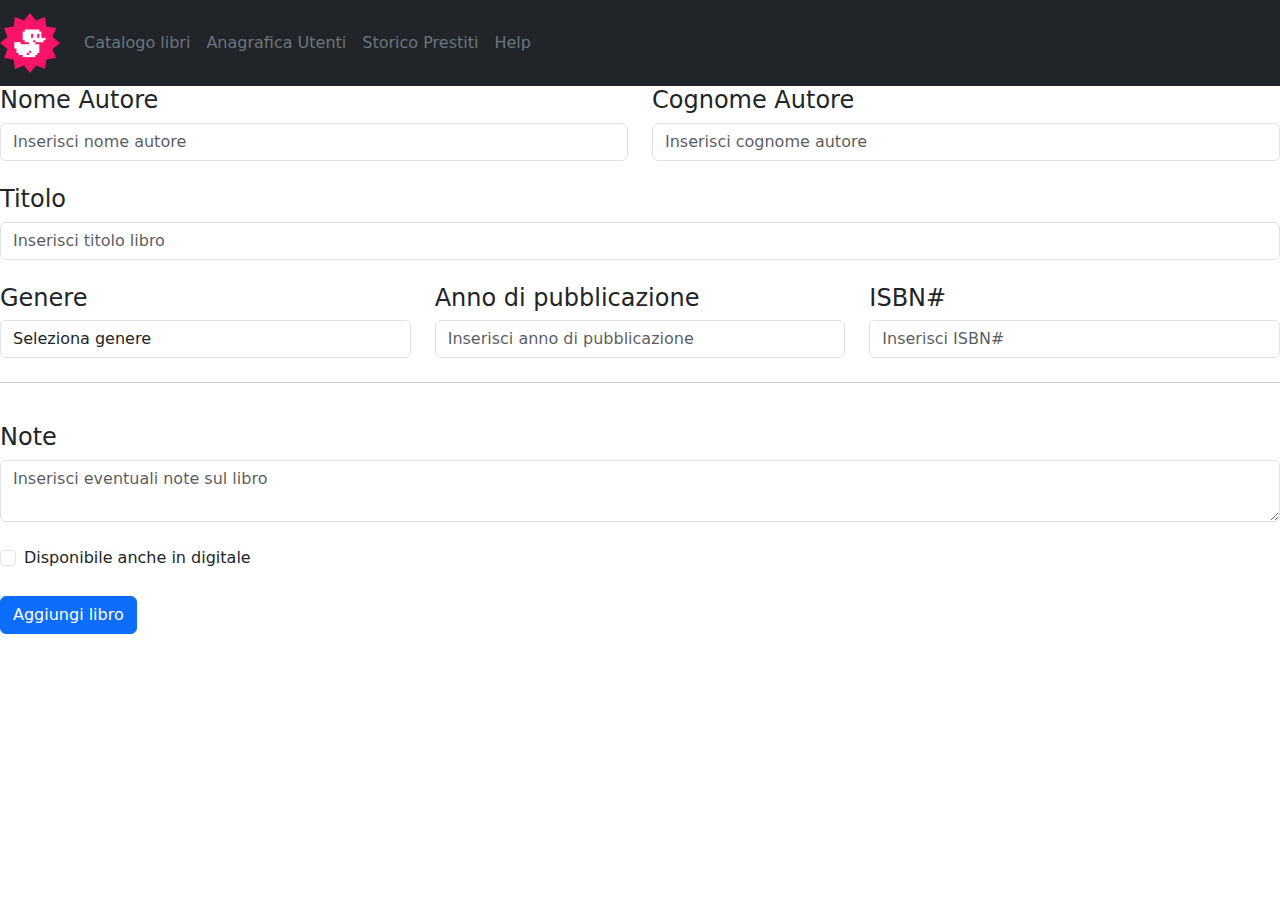
==== form.html @ 8a657bec "build: form" ====
<!DOCTYPE html>
<html lang="en">
<head>
    <meta charset="UTF-8">
    <meta name="viewport" content="width=device-width, initial-scale=1.0">

    <link rel="stylesheet" href="style.css">

    <link href="https://cdn.jsdelivr.net/npm/bootstrap@5.3.3/dist/css/bootstrap.min.css" rel="stylesheet" integrity="sha384-QWTKZyjpPEjISv5WaRU9OFeRpok6YctnYmDr5pNlyT2bRjXh0JMhjY6hW+ALEwIH" crossorigin="anonymous">

    <script src="https://cdn.jsdelivr.net/npm/bootstrap@5.3.3/dist/js/bootstrap.bundle.min.js" integrity="sha384-YvpcrYf0tY3lHB60NNkmXc5s9fDVZLESaAA55NDzOxhy9GkcIdslK1eN7N6jIeHz" crossorigin="anonymous"></script>

    <title>Form</title>
</head>

<body>

    <header>

        <nav class="navbar navbar-expand-lg navbar-light bg-dark">

            <a class="navbar-brand" href="#">

            <img src="../assets/img/duck.png" alt="Logo" width="100" height="100">

            </a>

            <button class="navbar-toggler bg-dark border border-secondary-subtle" type="button" data-toggle="collapse" data-target="#navbarSupportedContent" aria-controls="navbarSupportedContent" aria-expanded="false" aria-label="Toggle navigation">

            <span class="navbar-toggler-icon bg-white"></span>

            </button>

            <div class="collapse navbar-collapse" id="navbarSupportedContent">

            <ul class="navbar-nav ml-auto">

                <li class="nav-item active">

                <a class="nav-link fw-light text-secondary" href="#">Catalogo libri <span class="sr-only"></span></a>

                </li>

                <li class="nav-item">
                <a class="nav-link fw-light text-secondary" href="#">Anagrafica Utenti</a>

                </li>

                <li class="nav-item">

                <a class="nav-link fw-light text-secondary" href="#">Storico Prestiti</a>

                </li>

                <li class="nav-item">

                    <a class="nav-link fw-light text-secondary" href="#">Help</a>

                </li>

            </ul>

            </div>

        </nav>

    </header>


    <main>

        <form class="row g-4">
            <div class="col-md-6">
              <h4>Nome Autore</h4>
              <input type="text" class="form-control" id="nomeAutore" placeholder="Inserisci nome autore">
            </div>
            <div class="col-md-6">
              <h4>Cognome Autore</h4>
              <input type="text" class="form-control" id="cognomeAutore" placeholder="Inserisci cognome autore">
            </div>
            <div class="col-12">
              <h4>Titolo</h4>
              <input type="text" class="form-control" id="titolo" placeholder="Inserisci titolo libro">
            </div>
            <div class="col-md-4">
              <h4>Genere</h4>
              <select class="form-control" id="genere">
                <option selected>Seleziona genere</option>
                <option>Romanzo</option>
                <option>Saggio</option>
                <option>Poesia</option>
                <!-- aggiungi altre opzioni -->
              </select>
            </div>
            <div class="col-md-4">
              <h4>Anno di pubblicazione</h4>
              <input type="number" class="form-control" id="annoPubblicazione" placeholder="Inserisci anno di pubblicazione">
            </div>
            <div class="col-md-4">
              <h4>ISBN#</h4>
              <input type="text" class="form-control" id="isbn" placeholder="Inserisci ISBN#">
            </div>
            <hr>
            <div class="col-12">
              <h4>Note</h4>
              <textarea class="form-control" id="note" placeholder="Inserisci eventuali note sul libro"></textarea>
            </div>
            <div class="col-12">
              <div class="form-check">
                <input class="form-check-input" type="checkbox" id="disponibileDigitale">
                <label class="form-check-label" for="disponibileDigitale">Disponibile anche in digitale</label>
              </div>
            </div>
            <div class="col-12">
              <button type="submit" class="btn btn-primary">Aggiungi libro</button>
            </div>
          </form>

    </main>
    
</body>
</html>
---- style.css ----
img {

    width: 60px;

    height: 60px;

}

.nav-link:hover {
    color: white !important;
}
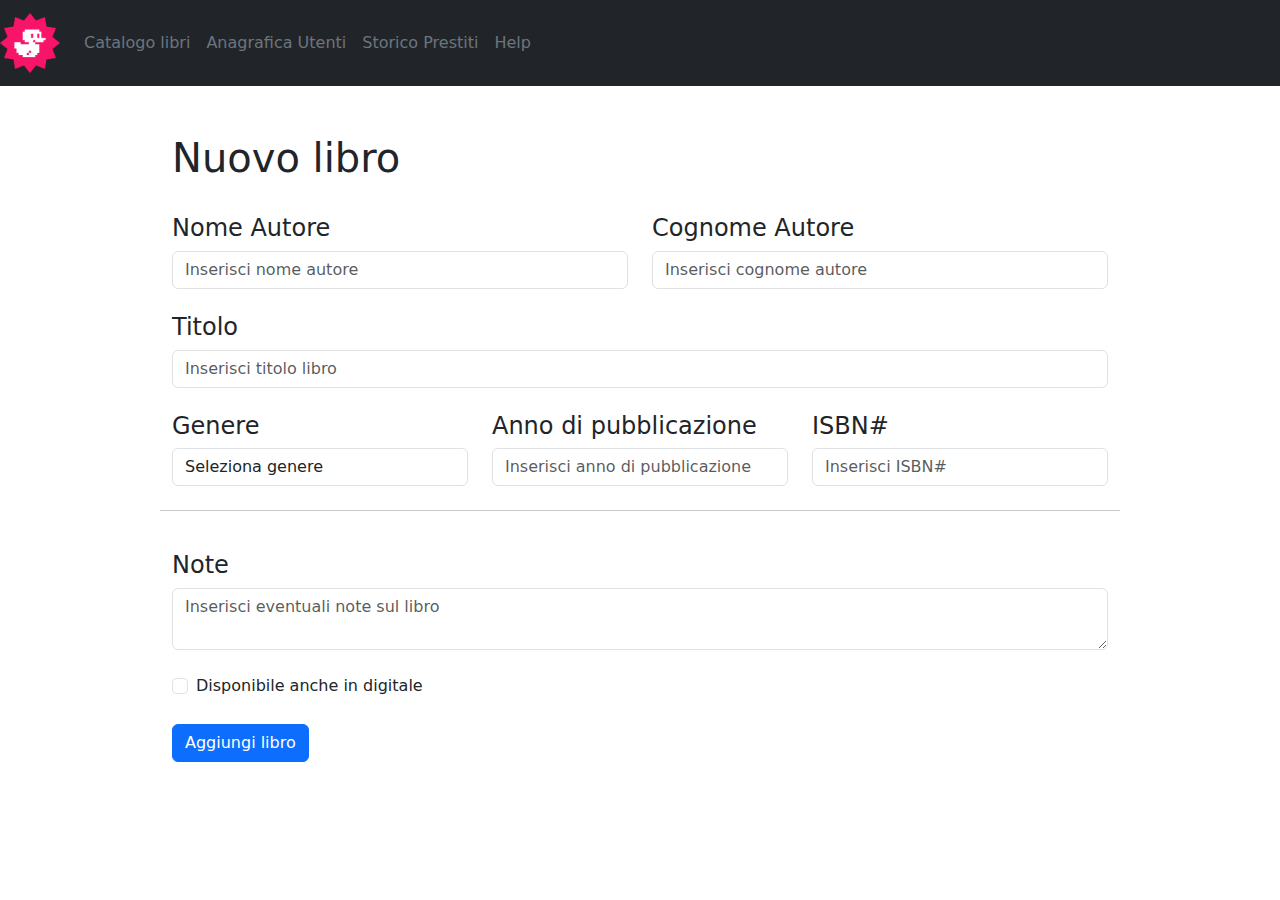
==== commit 520b38fc: "build: h1 and form centered" ====
--- a/form.html
+++ b/form.html
@@ -68,53 +68,54 @@
 
 
     <main>
-
-        <form class="row g-4">
+        
+        <form class="row g-4 my-4 mx-auto w-75">
+            <h1 class="">Nuovo libro</h1>
             <div class="col-md-6">
-              <h4>Nome Autore</h4>
-              <input type="text" class="form-control" id="nomeAutore" placeholder="Inserisci nome autore">
+                <h4>Nome Autore</h4>
+                <input type="text" class="form-control" id="nomeAutore" placeholder="Inserisci nome autore">
             </div>
             <div class="col-md-6">
-              <h4>Cognome Autore</h4>
-              <input type="text" class="form-control" id="cognomeAutore" placeholder="Inserisci cognome autore">
+                <h4>Cognome Autore</h4>
+                <input type="text" class="form-control" id="cognomeAutore" placeholder="Inserisci cognome autore">
             </div>
             <div class="col-12">
-              <h4>Titolo</h4>
-              <input type="text" class="form-control" id="titolo" placeholder="Inserisci titolo libro">
+                <h4>Titolo</h4>
+                <input type="text" class="form-control" id="titolo" placeholder="Inserisci titolo libro">
             </div>
             <div class="col-md-4">
-              <h4>Genere</h4>
-              <select class="form-control" id="genere">
+                <h4>Genere</h4>
+                <select class="form-control" id="genere">
                 <option selected>Seleziona genere</option>
                 <option>Romanzo</option>
                 <option>Saggio</option>
                 <option>Poesia</option>
                 <!-- aggiungi altre opzioni -->
-              </select>
+                </select>
             </div>
             <div class="col-md-4">
-              <h4>Anno di pubblicazione</h4>
-              <input type="number" class="form-control" id="annoPubblicazione" placeholder="Inserisci anno di pubblicazione">
+                <h4>Anno di pubblicazione</h4>
+                <input type="number" class="form-control" id="annoPubblicazione" placeholder="Inserisci anno di pubblicazione">
             </div>
             <div class="col-md-4">
-              <h4>ISBN#</h4>
-              <input type="text" class="form-control" id="isbn" placeholder="Inserisci ISBN#">
+                <h4>ISBN#</h4>
+                <input type="text" class="form-control" id="isbn" placeholder="Inserisci ISBN#">
             </div>
             <hr>
             <div class="col-12">
-              <h4>Note</h4>
-              <textarea class="form-control" id="note" placeholder="Inserisci eventuali note sul libro"></textarea>
+                <h4>Note</h4>
+                <textarea class="form-control" id="note" placeholder="Inserisci eventuali note sul libro"></textarea>
             </div>
             <div class="col-12">
-              <div class="form-check">
+                <div class="form-check">
                 <input class="form-check-input" type="checkbox" id="disponibileDigitale">
                 <label class="form-check-label" for="disponibileDigitale">Disponibile anche in digitale</label>
-              </div>
+                </div>
             </div>
             <div class="col-12">
-              <button type="submit" class="btn btn-primary">Aggiungi libro</button>
+                <button type="submit" class="btn btn-primary">Aggiungi libro</button>
             </div>
-          </form>
+            </form>
 
     </main>
     
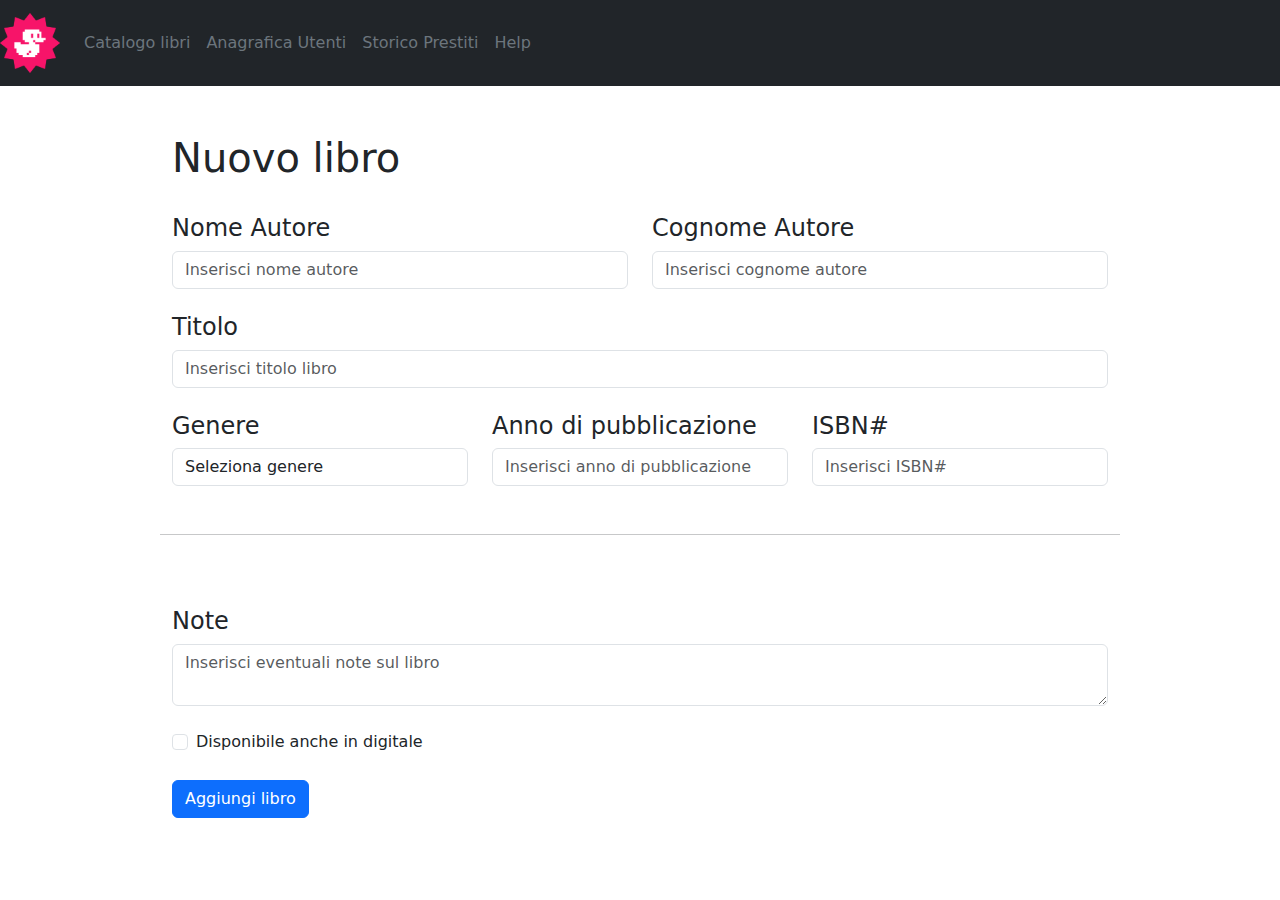
==== commit b0629b6f: "base: exercise completed" ====
--- a/form.html
+++ b/form.html
@@ -101,7 +101,7 @@
                 <h4>ISBN#</h4>
                 <input type="text" class="form-control" id="isbn" placeholder="Inserisci ISBN#">
             </div>
-            <hr>
+            <hr class="my-5">
             <div class="col-12">
                 <h4>Note</h4>
                 <textarea class="form-control" id="note" placeholder="Inserisci eventuali note sul libro"></textarea>
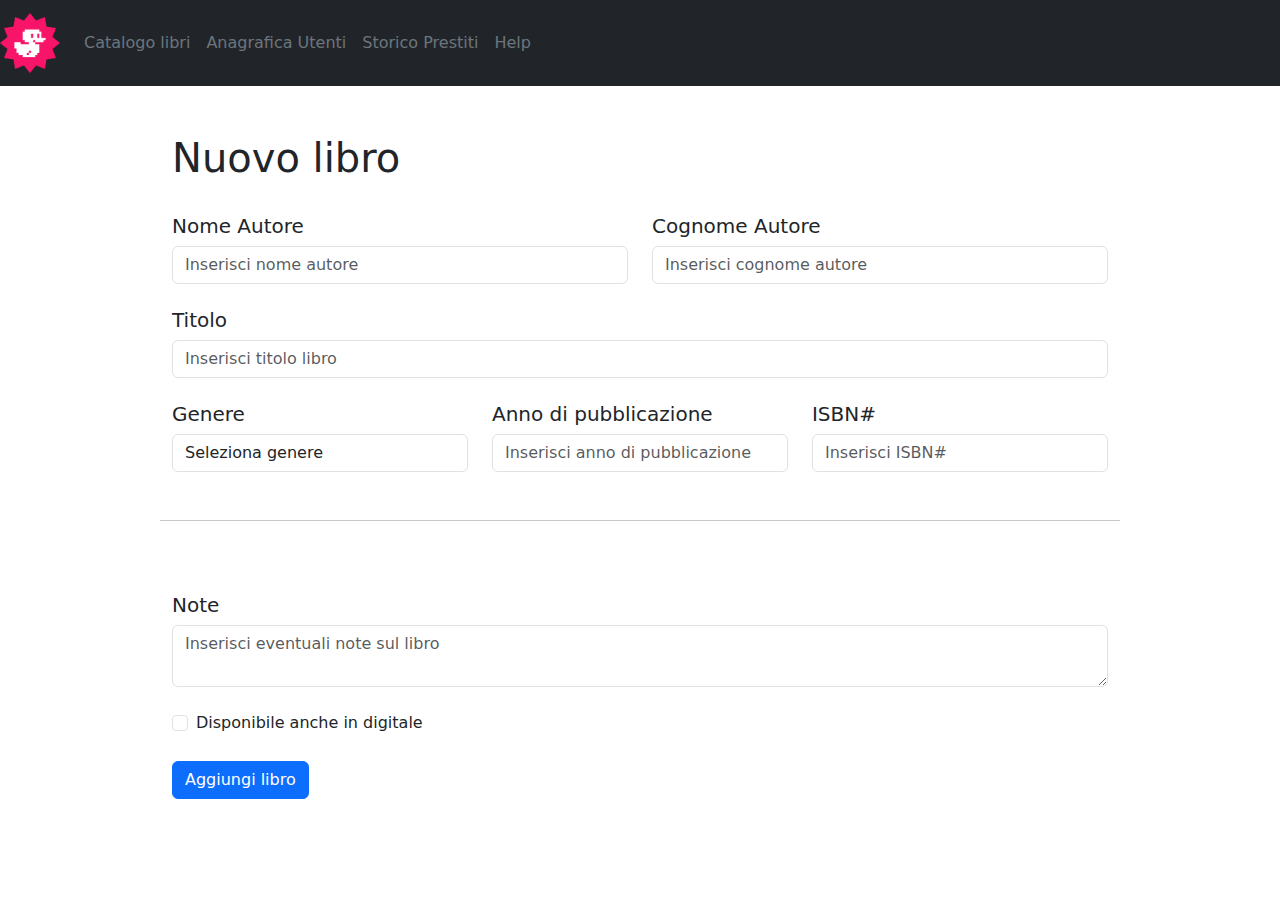
==== commit f79d0ce3: "add: code space" ====
--- a/form.html
+++ b/form.html
@@ -70,21 +70,35 @@
     <main>
         
         <form class="row g-4 my-4 mx-auto w-75">
+
             <h1 class="">Nuovo libro</h1>
+
             <div class="col-md-6">
-                <h4>Nome Autore</h4>
+
+                <h5>Nome Autore</h5>
+
                 <input type="text" class="form-control" id="nomeAutore" placeholder="Inserisci nome autore">
             </div>
+
             <div class="col-md-6">
-                <h4>Cognome Autore</h4>
+
+                <h5>Cognome Autore</h5>
+
                 <input type="text" class="form-control" id="cognomeAutore" placeholder="Inserisci cognome autore">
+
             </div>
+
             <div class="col-12">
-                <h4>Titolo</h4>
+
+                <h5>Titolo</h5>
+
                 <input type="text" class="form-control" id="titolo" placeholder="Inserisci titolo libro">
             </div>
+
             <div class="col-md-4">
-                <h4>Genere</h4>
+
+                <h5>Genere</h5>
+
                 <select class="form-control" id="genere">
                 <option selected>Seleziona genere</option>
                 <option>Romanzo</option>
@@ -92,29 +106,51 @@
                 <option>Poesia</option>
                 <!-- aggiungi altre opzioni -->
                 </select>
+
+            </div>
+
+            <div class="col-md-4">
+
+                <h5>Anno di pubblicazione</h5>
+
+                <input type="number" class="form-control" id="annoPubblicazione" placeholder="Inserisci anno di pubblicazione">
+
             </div>
             <div class="col-md-4">
-                <h4>Anno di pubblicazione</h4>
-                <input type="number" class="form-control" id="annoPubblicazione" placeholder="Inserisci anno di pubblicazione">
-            </div>
-            <div class="col-md-4">
-                <h4>ISBN#</h4>
+
+                <h5>ISBN#</h5>
+
                 <input type="text" class="form-control" id="isbn" placeholder="Inserisci ISBN#">
+
             </div>
             <hr class="my-5">
+
             <div class="col-12">
-                <h4>Note</h4>
+
+                <h5>Note</h5>
+
                 <textarea class="form-control" id="note" placeholder="Inserisci eventuali note sul libro"></textarea>
+
             </div>
+
             <div class="col-12">
+
                 <div class="form-check">
+
                 <input class="form-check-input" type="checkbox" id="disponibileDigitale">
+
                 <label class="form-check-label" for="disponibileDigitale">Disponibile anche in digitale</label>
+
                 </div>
+
             </div>
+
             <div class="col-12">
+
                 <button type="submit" class="btn btn-primary">Aggiungi libro</button>
+
             </div>
+
             </form>
 
     </main>
